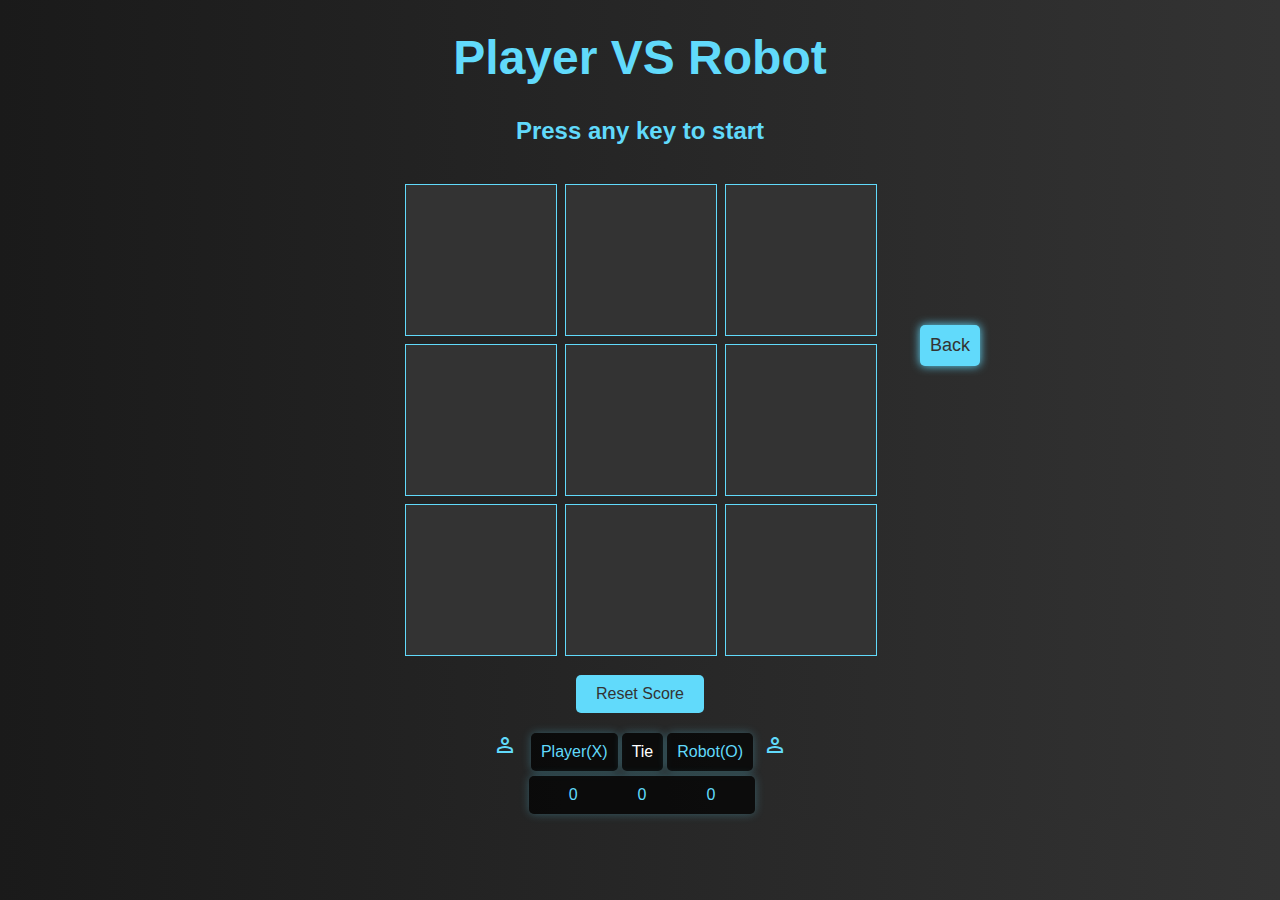
==== player vs robot/player.html @ 6e065048 "first commit" ====
<!DOCTYPE html>
<html lang="en">

<head>
    <meta charset="UTF-8">
    <meta name="viewport" content="width=device-width, initial-scale=1.0">
    <link rel="stylesheet" href="https://fonts.googleapis.com/css2?family=Material+Symbols+Outlined:opsz,wght,FILL,GRAD@20..48,100..700,0..1,-50..200" />
    <link rel="stylesheet" href="tac.css">
    <title>Tic Tac Toe</title>
</head>

<body>
    <h1>Player VS Robot</h1>

    <h2>Press any key to start</h2>
    <div class="alert-container">
        <div class="alert"></div>
    </div>
    <div class="clear"></div>

    <div class="board-container">
        <button class="back" onclick="goBack()">Back</button>
        <button class="begain">Start</button>

        <div class="board">
            <div class="cell"></div>
            <div class="cell"></div>
            <div class="cell"></div>
            <div class="cell"></div>
            <div class="cell"></div>
            <div class="cell"></div>
            <div class="cell"></div>
            <div class="cell"></div>
            <div class="cell"></div>
        </div>
        <button class="reset">Reset Score</button>
        <div class="player">
            <span class="material-symbols-outlined">
                person
            </span>
            <div class="p1">Player(X)</div>
            <div class="tie">Tie</div>
            <div class="p2">Robot(O)</div>
            <span class="material-symbols-outlined">
                person
            </span>
        </div>
        <div class="score">
            <div class="s1">0</div>
            <div class="s2">0</div>
            <div class="s3">0</div>
        </div>
    </div>
    <script src="tac.js"></script>
    <script>
        function goBack() {
            window.location.href = '../index.html';
        }
    </script>
</body>

</html>
---- player vs robot/tac.css ----
body {
    font-family: 'Arial', sans-serif;
    text-align: center;
    background: linear-gradient(to right, #1a1a1a, #333);
    color: #fff;
    margin: 0;
}

h1 {
    color: #61dafb;
    font-size: 3rem;
    margin-top: 30px;
}

h2 {
    color: #61dafb;
    font-size: 1.5rem;
}

.alert-container {
    width: 100%;
    display: flex;
    justify-content: center;
    margin-top: 20px;
}

.alert {
    background-color: rgba(255, 255, 255, 0.1);
    padding: 20px;
    border: 1px solid #61dafb;
    border-radius: 10px;
    font-size: 1.5rem;
    display: none; /* Initially hide the alert */
}

.board-container {
    display: flex;
    flex-direction: column;
    align-items: center;
    position: relative;
}

.board {
    display: grid;
    grid-template-columns: repeat(3, 150px);
    grid-template-rows: repeat(3, 150px);
    grid-gap: 10px;
    margin-top: 20px;
    align-items: center;
    justify-content: center;
}

.cell {
    width: 150px;
    height: 150px;
    background-color: #333;
    display: flex;
    align-items: center;
    justify-content: center;
    font-size: 1.5rem;
    cursor: pointer;
    border: 1px solid #61dafb;
    transition: background-color 0.3s ease, box-shadow 0.3s ease;
    position: relative;
    overflow: hidden;
}

.cell:before,
.cell:after {
    content: "";
    position: absolute;
    width: 100%;
    height: 100%;
    background: rgba(255, 255, 255, 0.1);
    opacity: 0;
    transition: opacity 0.3s ease;
}

.cell:before {
    clip-path: polygon(50% 0%, 0% 100%, 100% 100%);
}

.cell:after {
    clip-path: polygon(50% 0%, 0% 0%, 100% 100%);
}

.cell:hover {
    background-color: #444;
    box-shadow: 0 0 10px rgba(97, 218, 251, 0.8);
    animation: pulse 0.5s ease infinite alternate;
}

.cell:hover:before,
.cell:hover:after {
    opacity: 1;
}

@keyframes pulse {
    0% {
        transform: scale(1);
    }

    100% {
        transform: scale(1.1);
    }
}

.s1,
.s2,
.s3 {
    margin: 0 30px;
    transition: color 0.3s ease;
}

.player {
    display: flex;
    justify-content: center;
    margin-top: 20px;
}

.player>div,
.score {
    margin-left: 4px;
    margin-bottom: 5px;
    background-color: rgba(0, 0, 0, 0.7);
    padding: 10px;
    border-radius: 5px;
    box-shadow: 0 0 10px rgba(97, 218, 251, 0.3);
}

.material-symbols-outlined {
    font-family: 'Material Symbols Outlined', sans-serif;
    font-size: 1.5rem;
    color: #61dafb;
    margin: 0 10px;
}

.p1,
.p2 {
    color: #61dafb;
    font-size: 1rem;
}

.score {
    color: #61dafb;
    font-size: 1rem;
    display: flex;
    transition: font-size 0.3s ease;
}

.begain {
    display: none;
}

.begain,
.reset,
.back {
    background-color: #61dafb;
    color: #333;
    padding: 10px 20px;
    font-size: 1rem;
    border: none;
    border-radius: 5px;
    margin-top: 20px;
    cursor: pointer;
    transition: background-color 0.3s ease, color 0.3s ease;
}

.back {
    font-size: 18px;
    padding: 10px;
    margin: 150px;
    cursor: pointer;
    position: absolute;
    right: 150px; 
    top: 10px;
    transition: background-color 0.3s, box-shadow 0.3s;
    box-shadow: 0 0 10px #61dafb;
}

.begain:hover,
.reset:hover,
.back:hover {
    background-color: #333;
    color: #61dafb;
    box-shadow: 0 0 15px #61dafb;
}

.clear {
    clear: both;
}

@media screen and (max-width: 768px) {
    h2 {
        display: none;
    }

    .board {
        grid-template-columns: repeat(3, 100px);
        grid-template-rows: repeat(3, 100px);
        grid-gap: 5px;
    }

    .cell {
        width: 100px;
        height: 100px;
        font-size: 1rem;
    }

    .player>div,
    .score {
        padding: 5px;
        font-size: 0.8rem;
    }

    .p1,
    .p2 {
        font-size: 0.8rem;
    }

    .score {
        font-size: 0.8rem;
    }

    .begain {
        display: block;
    }
}
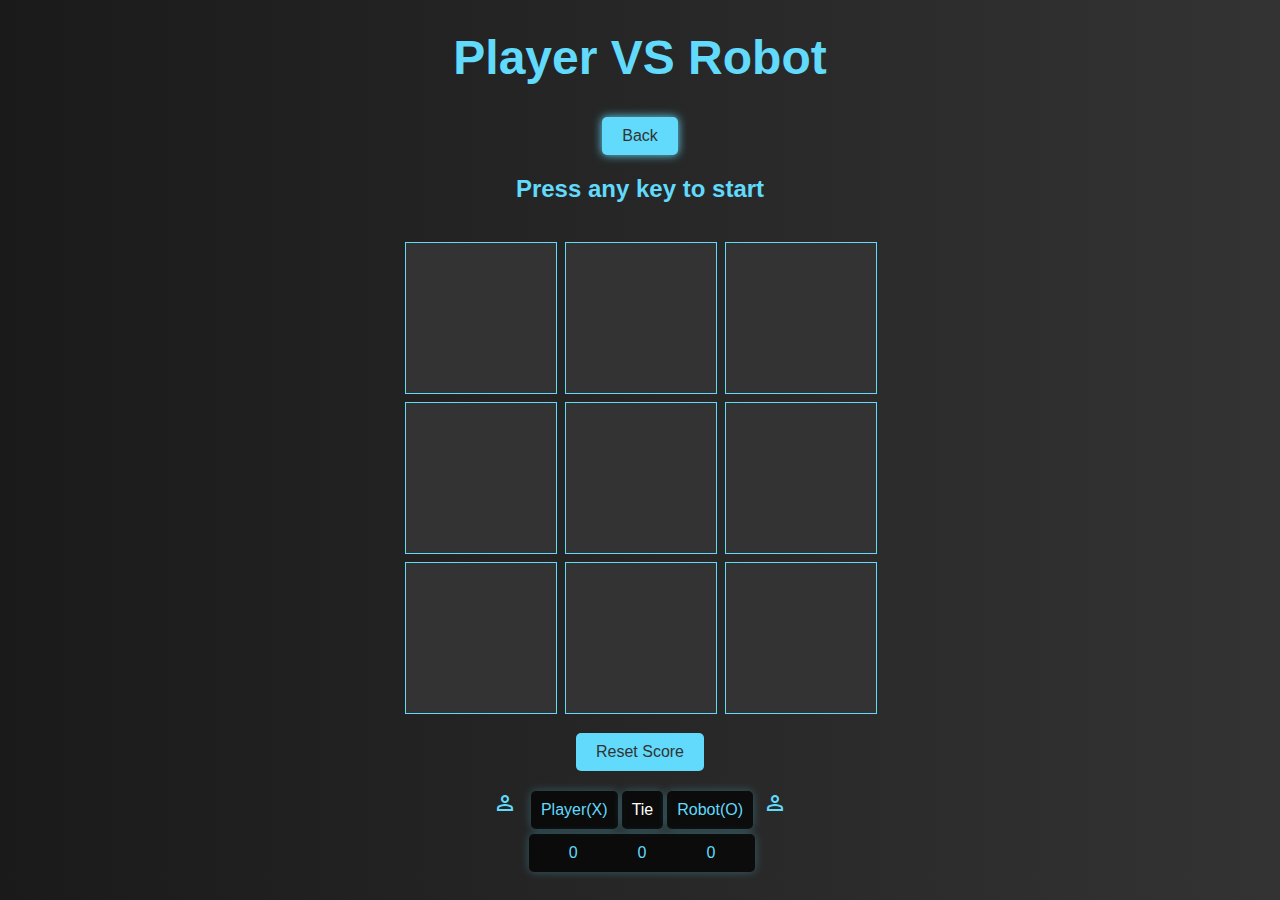
==== commit 1624a108: "new" ====
--- a/player vs robot/player.html
+++ b/player vs robot/player.html
@@ -11,7 +11,9 @@
 
 <body>
     <h1>Player VS Robot</h1>
-
+    <div class="back-container">
+        <button class="back" onclick="goBack()">Back</button>
+    </div>
     <h2>Press any key to start</h2>
     <div class="alert-container">
         <div class="alert"></div>
@@ -19,9 +21,7 @@
     <div class="clear"></div>
 
     <div class="board-container">
-        <button class="back" onclick="goBack()">Back</button>
         <button class="begain">Start</button>
-
         <div class="board">
             <div class="cell"></div>
             <div class="cell"></div>
--- a/player vs robot/tac.css
+++ b/player vs robot/tac.css
@@ -152,9 +152,7 @@
     display: none;
 }
 
-.begain,
-.reset,
-.back {
+.reset{
     background-color: #61dafb;
     color: #333;
     padding: 10px 20px;
@@ -165,18 +163,36 @@
     cursor: pointer;
     transition: background-color 0.3s ease, color 0.3s ease;
 }
-
+.begain{
+    background-color: #61dafb;
+    color: #333;
+    padding: 10px 20px;
+    font-size: 1rem;
+    border: none;
+    border-radius: 5px;
+    margin-top: -7px;
+    cursor: pointer;
+    transition: background-color 0.3s ease, color 0.3s ease;
+    box-shadow: 0 0 10px #61dafb;
+}
 .back {
-    font-size: 18px;
-    padding: 10px;
-    margin: 150px;
-    cursor: pointer;
-    position: absolute;
-    right: 150px; 
-    top: 10px;
+    color: #333;
+    padding: 10px 20px;
+    font-size: 1rem;
+    border: none;
+    border-radius: 5px;
+    cursor: pointer;
+    background-color: #61dafb;
     transition: background-color 0.3s, box-shadow 0.3s;
     box-shadow: 0 0 10px #61dafb;
 }
+
+.back-container {
+    display: flex;
+    justify-content: center;
+    margin-top: 20px;
+}
+
 
 .begain:hover,
 .reset:hover,
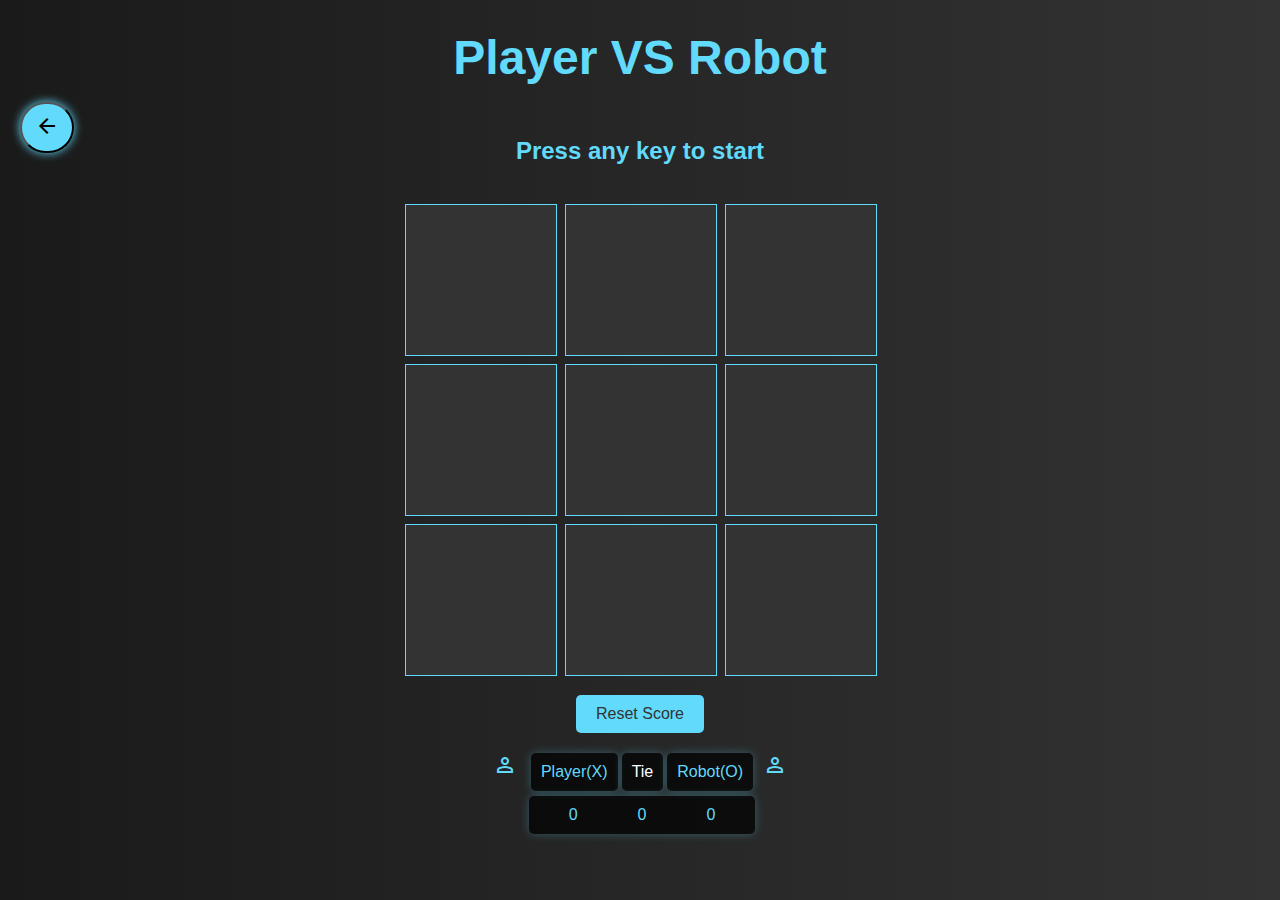
==== commit 2b438f53: "new" ====
--- a/player vs robot/player.html
+++ b/player vs robot/player.html
@@ -4,6 +4,7 @@
 <head>
     <meta charset="UTF-8">
     <meta name="viewport" content="width=device-width, initial-scale=1.0">
+<link rel="stylesheet" href="https://fonts.googleapis.com/css2?family=Material+Symbols+Outlined:opsz,wght,FILL,GRAD@24,400,0,0" />
     <link rel="stylesheet" href="https://fonts.googleapis.com/css2?family=Material+Symbols+Outlined:opsz,wght,FILL,GRAD@20..48,100..700,0..1,-50..200" />
     <link rel="stylesheet" href="tac.css">
     <title>Tic Tac Toe</title>
@@ -12,7 +13,11 @@
 <body>
     <h1>Player VS Robot</h1>
     <div class="back-container">
-        <button class="back" onclick="goBack()">Back</button>
+        <button class="back" onclick="goBack()">
+            <span class="material-symbols-outlined new">
+                arrow_back
+                </span>
+        </button>
     </div>
     <h2>Press any key to start</h2>
     <div class="alert-container">
--- a/player vs robot/tac.css
+++ b/player vs robot/tac.css
@@ -30,7 +30,7 @@
     border: 1px solid #61dafb;
     border-radius: 10px;
     font-size: 1.5rem;
-    display: none; /* Initially hide the alert */
+    display: none; 
 }
 
 .board-container {
@@ -175,12 +175,20 @@
     transition: background-color 0.3s ease, color 0.3s ease;
     box-shadow: 0 0 10px #61dafb;
 }
+.material-symbols-outlined new{
+    box-shadow: 0 0 10px #61dafb;
+
+}
+.new {
+    color: black;
+}
 .back {
+    top: 102px;
+    position: absolute;
+    left: 20px;
     color: #333;
-    padding: 10px 20px;
-    font-size: 1rem;
-    border: none;
-    border-radius: 5px;
+    padding: 10px 3px;
+    border-radius: 30px;
     cursor: pointer;
     background-color: #61dafb;
     transition: background-color 0.3s, box-shadow 0.3s;
@@ -214,7 +222,7 @@
     .board {
         grid-template-columns: repeat(3, 100px);
         grid-template-rows: repeat(3, 100px);
-        grid-gap: 5px;
+        grid-gap: 2px;
     }
 
     .cell {
